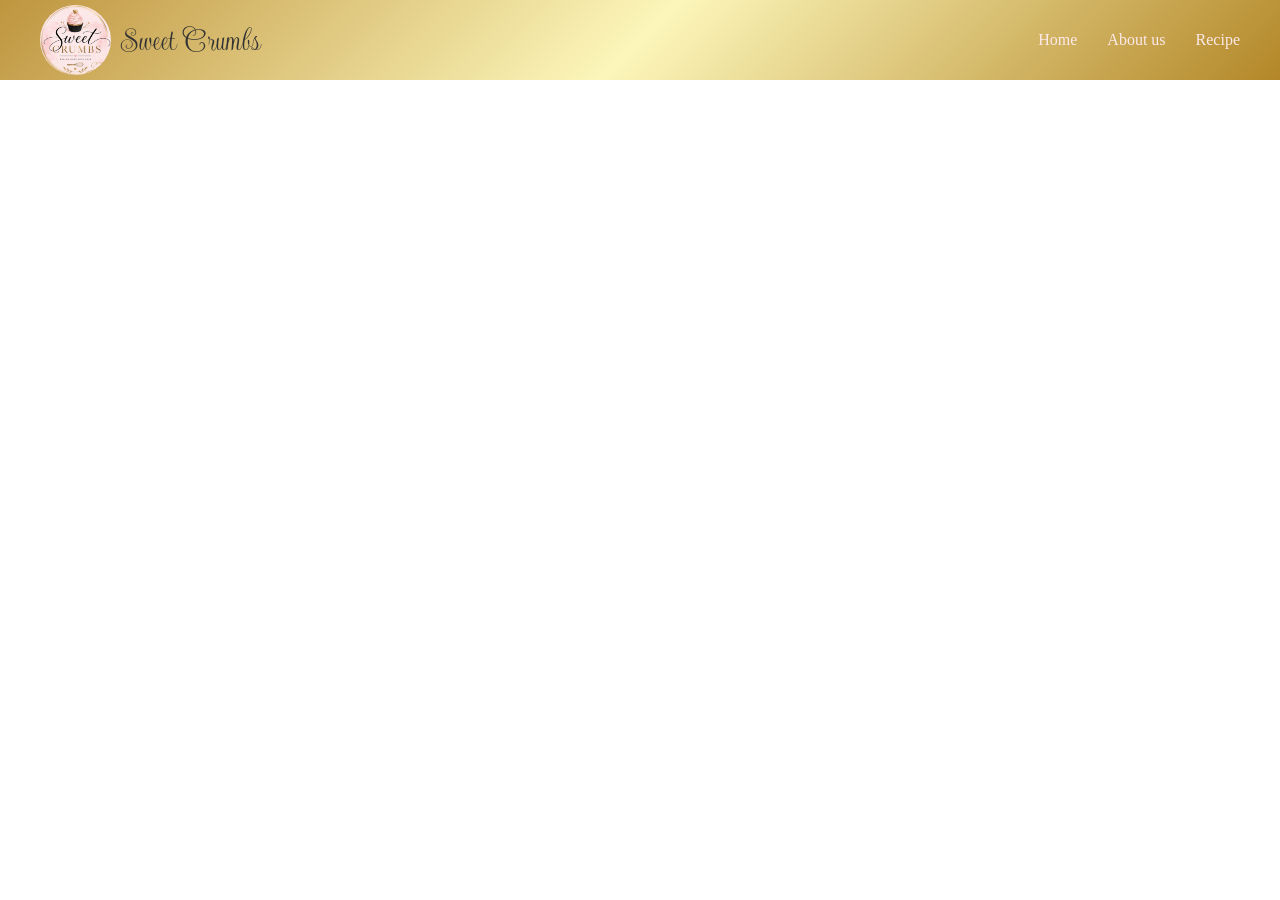
==== aboutus.html @ f9ceed4a "hamburger" ====
<!DOCTYPE html>
<html lang="en">
<head>
    <meta charset="UTF-8">
    <meta name="viewport" content="width=device-width, initial-scale=1.0">
    <link rel="stylesheet" href="aboutus.css">
    <title>About us</title>
    <link rel="preconnect" href="https://fonts.googleapis.com">
    <link rel="preconnect" href="https://fonts.gstatic.com" crossorigin>
    <link href="https://fonts.googleapis.com/css2?family=Updock&display=swap" rel="stylesheet">
    <link rel="preconnect" href="https://fonts.googleapis.com">
    <link rel="preconnect" href="https://fonts.gstatic.com" crossorigin>
    <link href="https://fonts.googleapis.com/css2?family=Handlee&display=swap" rel="stylesheet">
</head>
<body>
    <header class="header">
        <div class="logo-group">
            <img src="bilder/logo.jpg" alt="Logo" class="logo">
            <span class="logo-text">Sweet Crumbs</span>
        </div>
        <nav>
            <a href="index.html">Home</a>
            <a href="aboutus.html">About us</a>
            <a href="#">Recipe</a>
        </nav>
    </header>
</body>
</html>
---- aboutus.css ----
* {
    box-sizing: border-box;
    margin: 0;
    padding: 0;
}

.header {
    display: flex;
    justify-content: space-between;
    align-items: center;
    padding: 0 40px;
    height: 80px;
    background: linear-gradient(135deg, #BF953F, #FCF6BA, #B38728);
    position: sticky; top: 0; z-index: 100;
}

.logo-group {
    display: flex;
    align-items: center;
    gap: 10px;
}

.logo-text {
    font-size: 35px;
    color: #333;
    font-family: "Updock", cursive;
    font-weight: 400;
    font-style: normal;
}

.logo {
    height: 70px;
    width: auto;
    border-radius: 50%;
}

nav {
    display: flex;
    gap: 30px;
}

nav a {
    text-decoration: none;
    color: rgb(252, 233, 233);
    font-size: 1rem;
}

nav a:hover {
    color: rgb(252, 233, 233);
    text-decoration: underline;
}
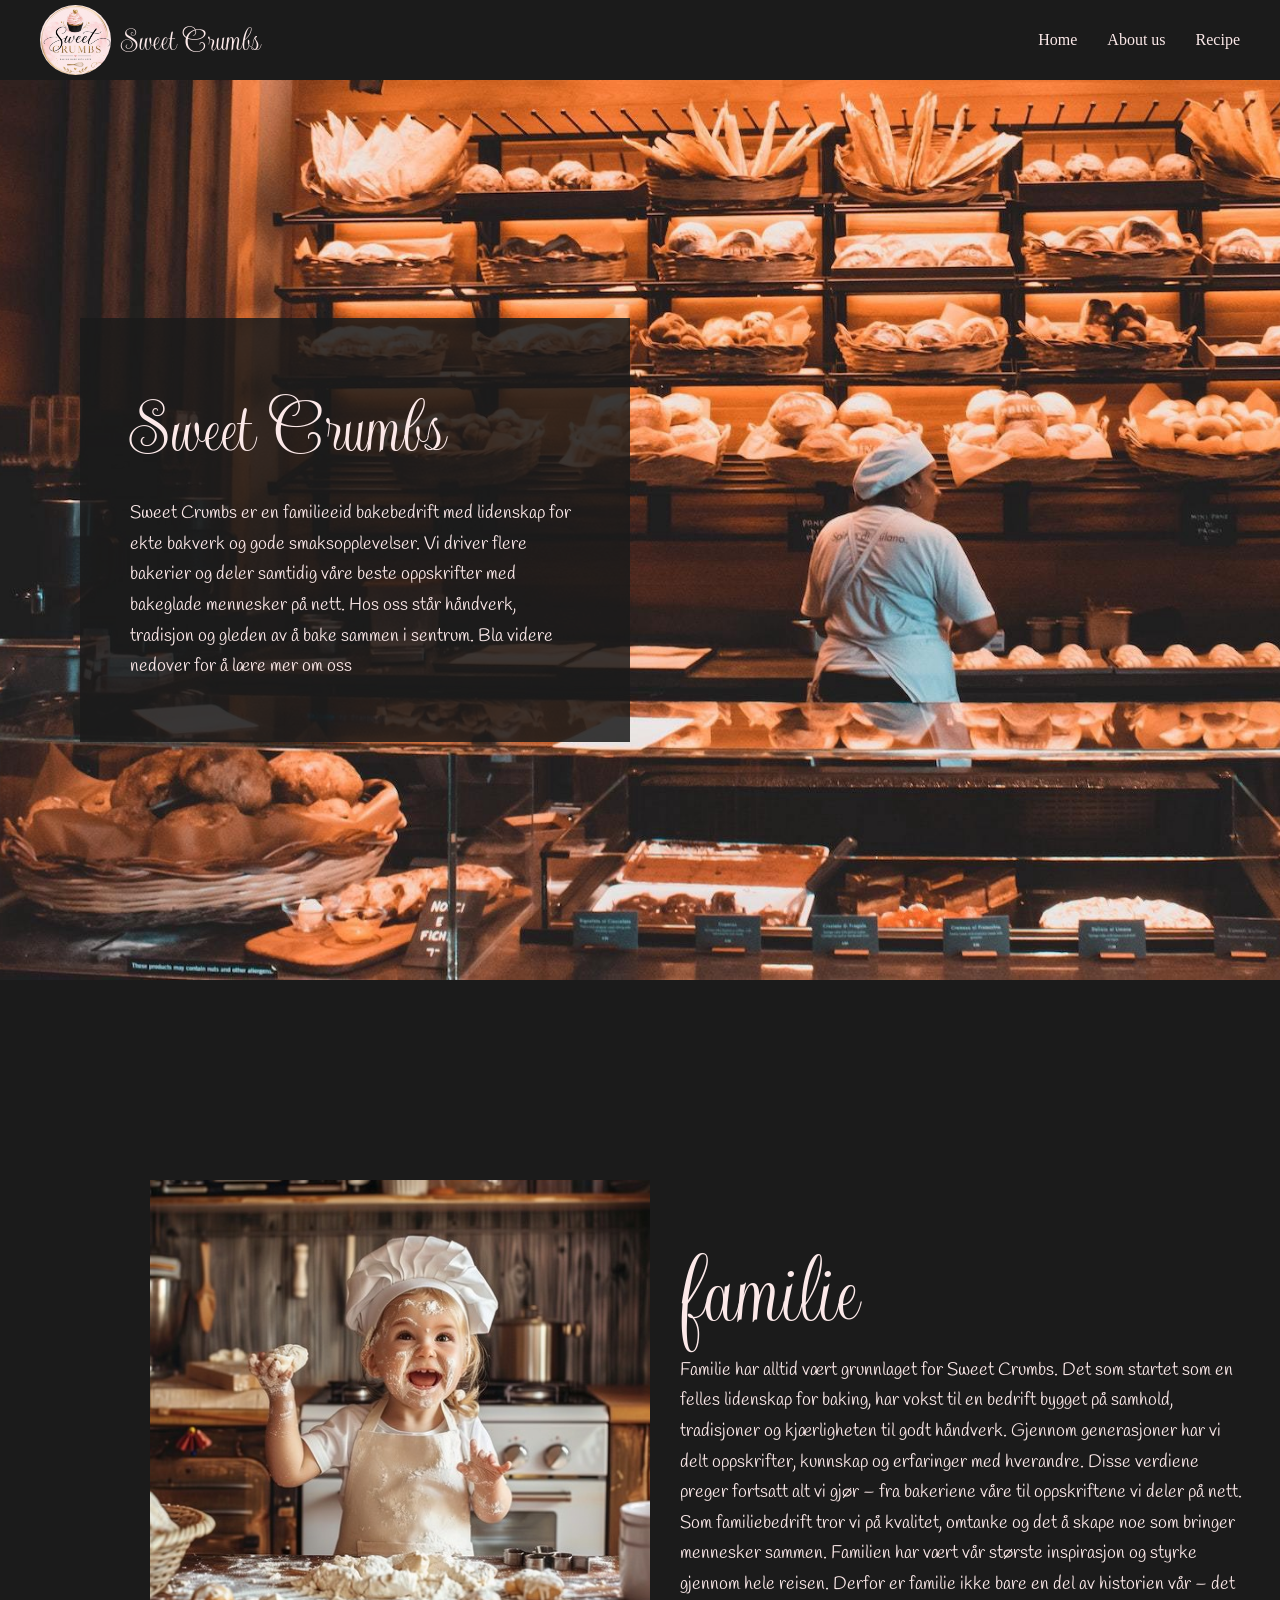
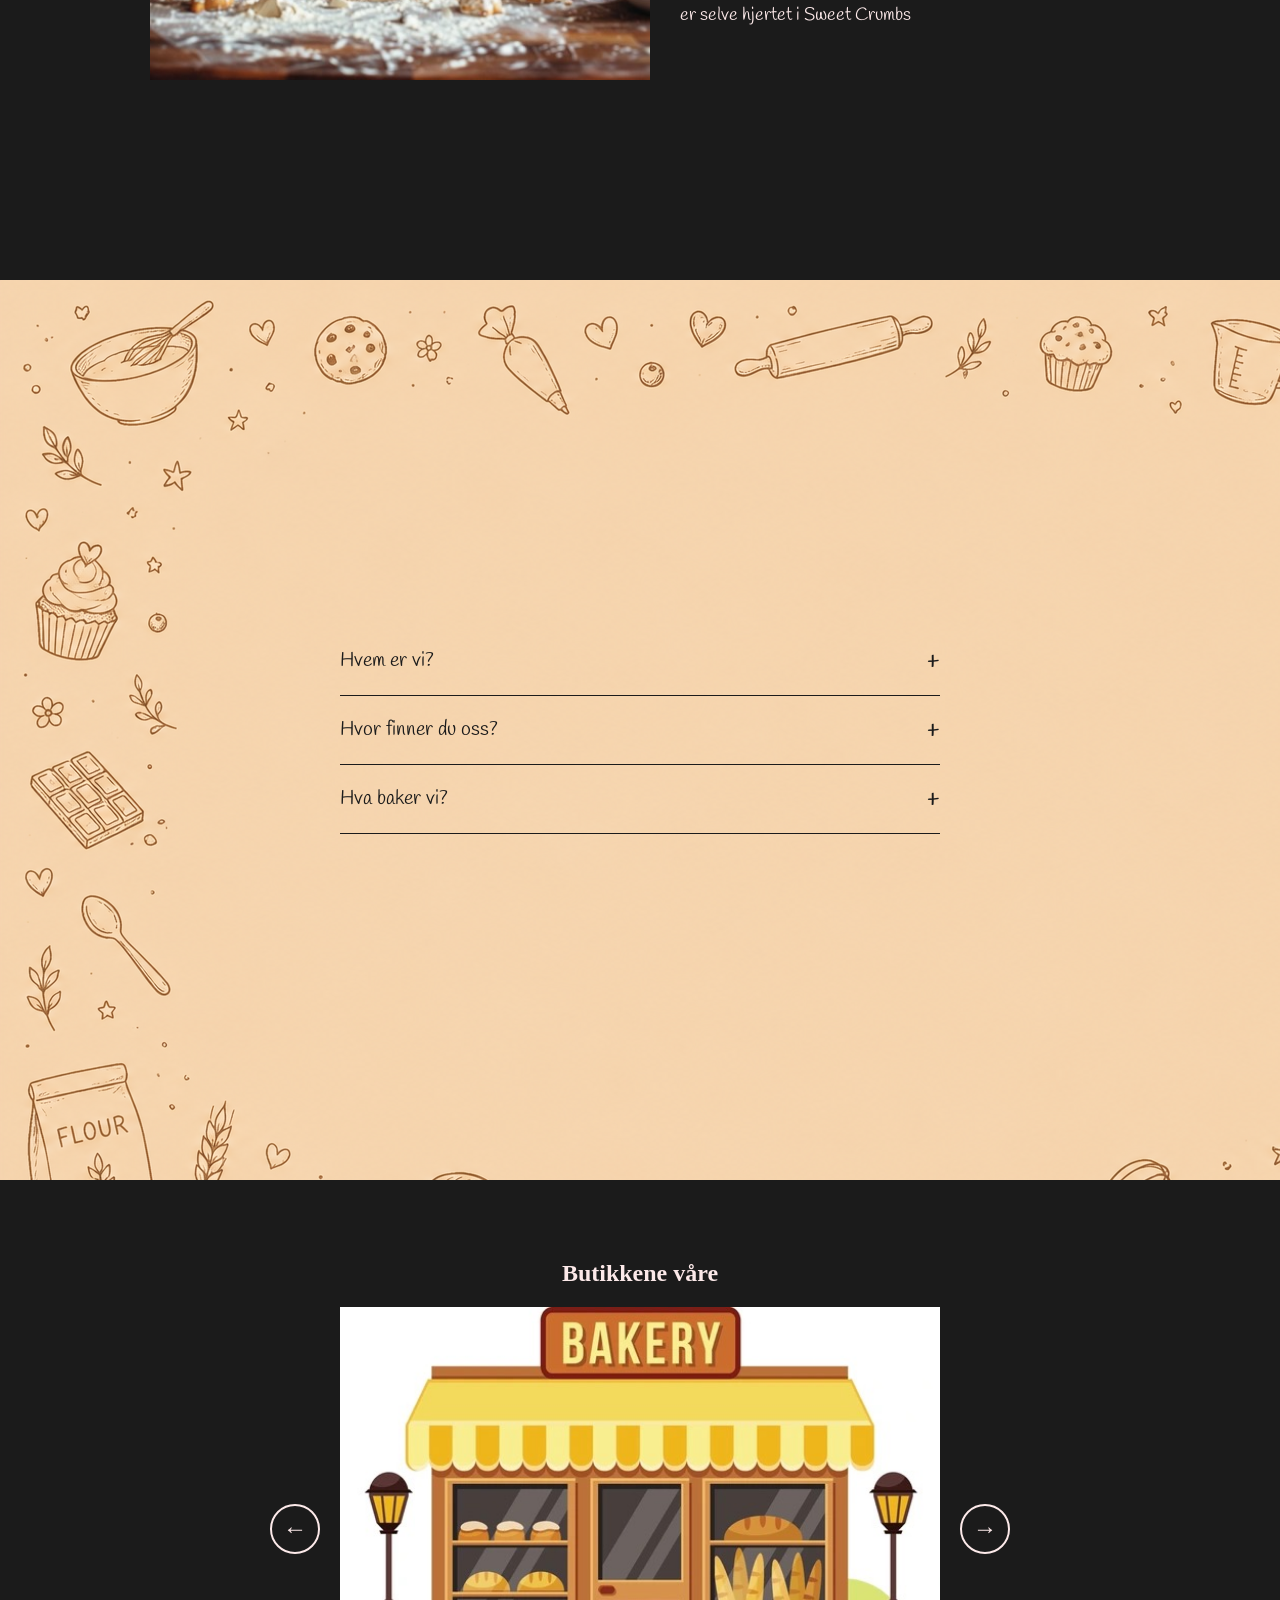
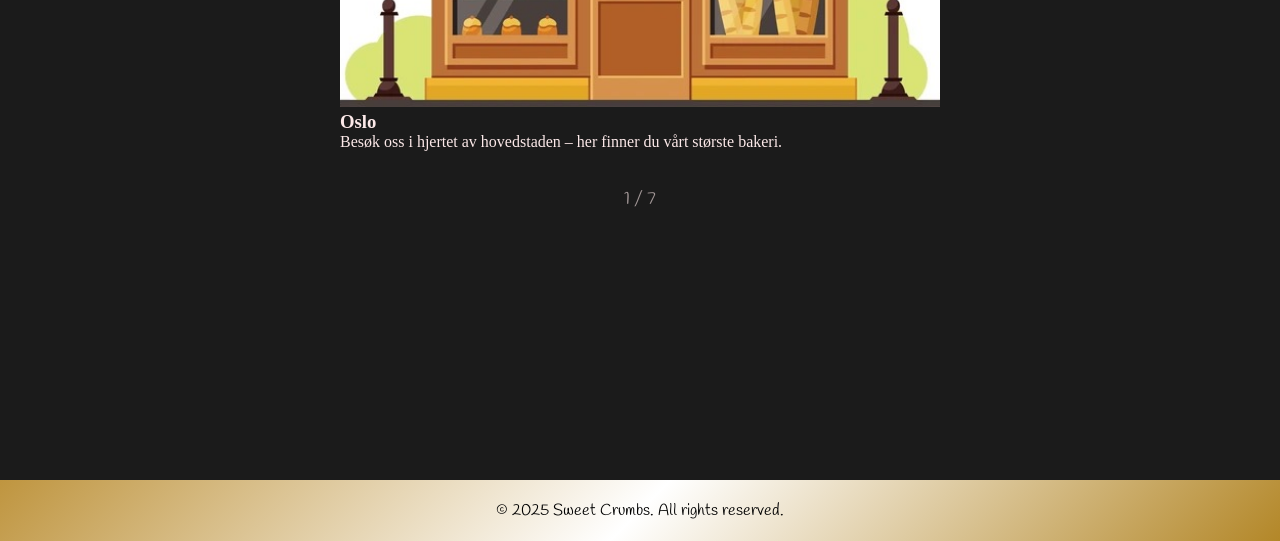
==== commit f0a77fca: "oi mye jeg har gjort ferdig hele nettsiden og har helt glemt å laste inn i mellomtiden, sorry" ====
--- a/aboutus.html
+++ b/aboutus.html
@@ -1,5 +1,6 @@
 <!DOCTYPE html>
 <html lang="en">
+
 <head>
     <meta charset="UTF-8">
     <meta name="viewport" content="width=device-width, initial-scale=1.0">
@@ -12,6 +13,7 @@
     <link rel="preconnect" href="https://fonts.gstatic.com" crossorigin>
     <link href="https://fonts.googleapis.com/css2?family=Handlee&display=swap" rel="stylesheet">
 </head>
+
 <body>
     <header class="header">
         <div class="logo-group">
@@ -21,8 +23,201 @@
         <nav>
             <a href="index.html">Home</a>
             <a href="aboutus.html">About us</a>
-            <a href="#">Recipe</a>
+            <a href="oppskrifter.html">Recipe</a>
         </nav>
     </header>
+
+    <section class="hero">
+        <div class="hero-tekst">
+            <h1>Sweet Crumbs</h1>
+            <p>Sweet Crumbs er en familieeid bakebedrift med lidenskap for ekte bakverk og gode smaksopplevelser. Vi
+                driver
+                flere bakerier og deler samtidig våre beste oppskrifter med bakeglade mennesker på nett. Hos oss står
+                håndverk, tradisjon og gleden av å bake sammen i sentrum. Bla videre nedover for å lære mer om oss</p>
+        </div>
+    </section>
+
+    <section class="forste">
+        <img class="forstimg" src="bilder/familie.jpg" alt="">
+        <div class="tekstfo">
+            <h1 class="fohe">familie</h1>
+            <p class="fote">Familie har alltid vært grunnlaget for Sweet Crumbs. Det som startet som en felles lidenskap
+                for baking,
+                har vokst til en bedrift bygget på samhold, tradisjoner og kjærligheten til godt håndverk.
+                Gjennom generasjoner har vi delt oppskrifter, kunnskap og erfaringer med hverandre. Disse verdiene
+                preger fortsatt alt vi gjør – fra bakeriene våre til oppskriftene vi deler på nett. Som familiebedrift
+                tror vi på kvalitet, omtanke og det å skape noe som bringer mennesker sammen.
+                Familien har vært vår største inspirasjon og styrke gjennom hele reisen. Derfor er familie ikke bare en
+                del av historien vår – det er selve hjertet i Sweet Crumbs</p>
+        </div>
+    </section>
+
+    <section class="andre">
+        <div class="accordion">
+            <div class="accordion-item">
+                <button class="accordion-btn">
+                    Hvem er vi? <span class="ikon">+</span>
+                </button>
+                <div class="accordion-innhold">
+                    <p>Sweet Crumbs er en familieeid bakebedrift som brenner for å skape gode smaksopplevelser gjennom
+                        kvalitetsbakverk og inspirerende oppskrifter. Med flere bakerier og en aktiv tilstedeværelse på
+                        nett ønsker vi å gjøre baking tilgjengelig og gøy for alle.
+                        Vi kombinerer tradisjonelle bakeverdier med nye ideer og legger stor vekt på kvalitet, håndverk
+                        og gode råvarer. Enten du besøker et av våre bakerier eller prøver en av oppskriftene våre
+                        hjemme, er målet vårt det samme – å spre bakeglede og bringe mennesker sammen gjennom noe godt.
+                    </p>
+                </div>
+            </div>
+
+            <div class="accordion-item">
+                <button class="accordion-btn">
+                    Hvor finner du oss? <span class="ikon">+</span>
+                </button>
+                <div class="accordion-innhold">
+                    <p>Sweet Crumbs er tilgjengelig både fysisk og digitalt. Vi har bakerier flere steder i Norge, hvor
+                        vi hver dag tilbyr ferske bakverk laget med omtanke og kvalitetsråvarer. For deg som elsker å
+                        bake hjemme, deler vi også et bredt utvalg av oppskrifter på nett. Enten du besøker et av våre
+                        bakerier eller følger oppskriftene våre hjemme på kjøkkenet, er vi alltid bare noen få klikk
+                        eller et kort besøk unna.</p>
+                </div>
+            </div>
+
+            <div class="accordion-item">
+                <button class="accordion-btn">
+                    Hva baker vi? <span class="ikon">+</span>
+                </button>
+                <div class="accordion-innhold">
+                    <p>Vi baker alt fra bursdagskaker og dåpskaker til smakfulle hverdagskaker og små søte fristelser
+                        som passer til enhver anledning. Utvalget vårt er variert, og vi legger stor vekt på å tilby noe
+                        for både store feiringer og de små øyeblikkene i hverdagen.
+                        Hos oss handler baking om mer enn bare smak – det handler om glede, tradisjon og å skape noe som
+                        kan deles med andre. Derfor lager vi kaker som både ser gode ut og smaker enda bedre, alltid med
+                        fokus på kvalitet og gode råvarer. Uansett anledning finner du noe hos oss som passer perfekt
+                        til bordet ditt.</p>
+                </div>
+            </div>
+        </div>
+    </section>
+
+    <section class="tredje">
+        <h1>Butikkene våre</h1>
+        <div class="karusell">
+            <button class="pil venstre" id="forrige">←</button>
+
+            <div class="karusell-vindu">
+                <div class="karusell-spor">
+
+                    <div class="karusell-kort">
+                        <img src="bilder/butikkene/b1.jpg" alt="Oslo">
+                        <div class="karusell-tekst">
+                            <h3>Oslo</h3>
+                            <p>Besøk oss i hjertet av hovedstaden – her finner du vårt største bakeri.</p>
+                        </div>
+                    </div>
+
+                    <div class="karusell-kort">
+                        <img src="bilder/butikkene/b2.jpg" alt="Stavanger">
+                        <div class="karusell-tekst">
+                            <h3>Stavanger</h3>
+                            <p>Midt i oljebyen finner du oss med nybakte varer hver morgen.</p>
+                        </div>
+                    </div>
+
+                    <div class="karusell-kort">
+                        <img src="bilder/butikkene/b3.jpg" alt="Bergen">
+                        <div class="karusell-tekst">
+                            <h3>Bergen</h3>
+                            <p>Mellom fjordene og Bryggen – kom innom for en kopp kaffe og noe søtt.</p>
+                        </div>
+                    </div>
+
+                    <div class="karusell-kort">
+                        <img src="bilder/butikkene/b4.jpg" alt="Trondheim">
+                        <div class="karusell-tekst">
+                            <h3>Trondheim</h3>
+                            <p>Studentbyen med smak – vi holder til nær Nidarosdomen.</p>
+                        </div>
+                    </div>
+
+                    <div class="karusell-kort">
+                        <img src="bilder/butikkene/b5.jpg" alt="Tromsø">
+                        <div class="karusell-tekst">
+                            <h3>Tromsø</h3>
+                            <p>Langt mot nord, men alltid varmt hos oss – friske kaker hver dag.</p>
+                        </div>
+                    </div>
+
+                    <div class="karusell-kort">
+                        <img src="bilder/butikkene/b6.jpg" alt="Kristiansand">
+                        <div class="karusell-tekst">
+                            <h3>Kristiansand</h3>
+                            <p>Sørlandets perle – nyt et stykke kake med utsikt mot sjøen.</p>
+                        </div>
+                    </div>
+
+                    <div class="karusell-kort">
+                        <img src="bilder/butikkene/b7.jpg" alt="Drammen">
+                        <div class="karusell-tekst">
+                            <h3>Drammen</h3>
+                            <p>Vår nyeste lokasjon – stikk innom og opplev Sweet Crumbs i Drammen.</p>
+                        </div>
+                    </div>
+
+                </div>
+            </div>
+
+            <button class="pil høyre" id="neste">→</button>
+        </div>
+
+        <div class="karusell-teller">
+            <span id="nåværende-tall">1</span> / <span id="total-tall">7</span>
+        </div>
+    </section>
+
+    <footer class="footer">
+  <p>© 2025 Sweet Crumbs. All rights reserved.</p>
+</footer>
+
+
+    <script>
+        document.querySelectorAll('.accordion-btn').forEach(btn => {
+            btn.addEventListener('click', () => {
+                const innhold = btn.nextElementSibling;
+                const erApen = btn.classList.contains('aktiv');
+
+                document.querySelectorAll('.accordion-btn').forEach(b => {
+                    b.classList.remove('aktiv');
+                    b.nextElementSibling.style.maxHeight = null;
+                });
+
+                if (!erApen) {
+                    btn.classList.add('aktiv');
+                    innhold.style.maxHeight = innhold.scrollHeight + 'px';
+                }
+            });
+        });
+
+        const spor = document.querySelector('.karusell-spor');
+        const antallBilder = document.querySelectorAll('.karusell-kort').length;
+        const nåværendeTall = document.getElementById('nåværende-tall');
+        let nåværende = 0;
+
+        function gåTil(index) {
+            nåværende = index;
+            spor.style.transform = `translateX(-${nåværende * 600}px)`;
+            nåværendeTall.textContent = nåværende + 1;
+        }
+
+        document.getElementById('neste').addEventListener('click', () => {
+            const ny = (nåværende + 1) % antallBilder;
+            gåTil(ny);
+        });
+
+        document.getElementById('forrige').addEventListener('click', () => {
+            const ny = (nåværende - 1 + antallBilder) % antallBilder;
+            gåTil(ny);
+        });
+    </script>
 </body>
+
 </html>
--- a/aboutus.css
+++ b/aboutus.css
@@ -10,8 +10,7 @@
     align-items: center;
     padding: 0 40px;
     height: 80px;
-    background: linear-gradient(135deg, #BF953F, #FCF6BA, #B38728);
-    position: sticky; top: 0; z-index: 100;
+    background-color: rgb(27, 27, 27);
 }
 
 .logo-group {
@@ -22,7 +21,7 @@
 
 .logo-text {
     font-size: 35px;
-    color: #333;
+    color: rgb(252, 233, 233);
     font-family: "Updock", cursive;
     font-weight: 400;
     font-style: normal;
@@ -48,4 +47,365 @@
 nav a:hover {
     color: rgb(252, 233, 233);
     text-decoration: underline;
+}
+
+.hero {
+    height: 100vh;
+    background-image: url(bilder/auhero.jpg);
+    background-size: cover;
+    background-position: center;
+    display: flex;
+    align-items: center;
+}
+
+.hero-tekst {
+    color: rgb(252, 233, 233);
+    background-color: rgba(27, 27, 27, 0.85);
+    padding: 60px 50px;
+    max-width: 550px;
+    margin-left: 80px;
+}
+
+.hero-tekst h1 {
+    font-family: "Updock", cursive;
+    font-size: 80px;
+    font-weight: 400;
+    margin-bottom: 20px;
+}
+
+.hero-tekst p {
+    font-family: "Handlee", cursive;
+    font-size: 18px;
+    line-height: 1.7;
+    max-width: 100%;
+}
+
+.forste {
+    height: 100vh;
+    background-color: rgb(27, 27, 27);
+    display: flex;
+    justify-content: center;
+    align-items: center;
+}
+
+.forstimg {
+    height: 500px;
+    display: flex;
+    justify-content: center;
+    align-self: center;
+    margin-left: 150px;
+}
+
+.tekstfo {
+    display: flex;
+    flex-direction: column;
+    justify-content: center;
+    align-self: center;
+    color: rgb(252, 233, 233);
+    padding: 30px;
+}
+
+.fohe {
+    font-family: "Updock", cursive;
+    font-weight: 400;
+    font-style: normal;
+    font-size: 100px;
+}
+
+.fote {
+    font-family: "Handlee", cursive;
+    font-size: 18px;
+    line-height: 1.7;
+    max-width: 100%;
+}
+
+.andre {
+    height: 100vh;
+    background-image: url(bilder/boarder.png);
+    display: flex;
+    align-items: center;
+}
+
+.accordion {
+    max-width: 600px;
+    margin: 60px auto;
+}
+
+.accordion-item {
+    border-bottom: 1px solid rgb(27, 27, 27);
+}
+
+.accordion-btn {
+    width: 100%;
+    background: none;
+    border: none;
+    color: rgb(27, 27, 27);
+    font-family: "Handlee", cursive;
+    font-size: 20px;
+    padding: 20px 0;
+    display: flex;
+    justify-content: space-between;
+    align-items: center;
+    text-align: left;
+}
+
+.ikon {
+    font-size: 28px;
+    transition: transform 0.3s ease;
+    line-height: 1;
+}
+
+.accordion-btn.aktiv .ikon {
+    transform: rotate(45deg);
+}
+
+.accordion-innhold {
+    max-height: 0;
+    overflow: hidden;
+    transition: max-height 0.3s ease;
+}
+
+.accordion-innhold p {
+    padding: 0 0 20px 0;
+    padding-left: 0;
+    font-family: "Handlee", cursive;
+    font-size: 17px;
+    line-height: 1.7;
+    color: rgba(27, 27, 27, 0.75);
+}
+
+.tredje {
+    height: 100vh;
+    background-color: rgb(27, 27, 27);
+    padding: 80px 40px;
+    display: flex;
+    flex-direction: column;
+    align-items: center;
+    gap: 20px;
+    color: rgb(252, 233, 233);
+}
+
+.karusell {
+    display: flex;
+    align-items: center;
+    gap: 20px;
+}
+
+.karusell-vindu {
+    width: 600px;
+    overflow: hidden;
+}
+
+.karusell-spor {
+    display: flex;
+    transition: transform 0.4s ease;
+}
+
+.karusell-spor img {
+    width: 600px;
+    height: 400px;
+    object-fit: cover;
+    flex-shrink: 0;
+}
+
+.pil {
+    background: none;
+    border: 2px solid rgb(252, 233, 233);
+    color: rgb(252, 233, 233);
+    font-size: 24px;
+    width: 50px;
+    height: 50px;
+    border-radius: 50%;
+    cursor: pointer;
+    transition: background 0.2s;
+}
+
+.pil:hover {
+    background-color: #bf3f72;
+    border-color: #bf3f70;
+}
+
+.karusell-teller {
+    margin-top: 16px;
+    font-family: "Handlee", cursive;
+    font-size: 18px;
+    color: rgba(252, 233, 233, 0.6);
+}
+
+.footer {
+  background: linear-gradient(135deg, #BF953F, #ffffff, #B38728);
+  text-align: center;
+  padding: 20px;
+  font-family: "Handlee", cursive;
+  font-size: 16px;
+}
+
+@media (max-width: 1024px) {
+  .hero-tekst {
+    margin-left: 40px;
+    max-width: 450px;
+  }
+
+  .hero-tekst h1 {
+    font-size: 60px;
+  }
+
+  .forstimg {
+    height: 380px;
+    margin-left: 40px;
+  }
+
+  .fohe {
+    font-size: 70px;
+  }
+
+  .karusell-vindu {
+    width: 450px;
+  }
+
+  .karusell-spor img,
+  .karusell-kort {
+    width: 450px;
+  }
+
+  .tredje h1 {
+    font-size: 60px;
+  }
+}
+
+@media (max-width: 768px) {
+  .header {
+    padding: 0 20px;
+    flex-wrap: wrap;
+    height: auto;
+    padding: 15px 20px;
+    gap: 10px;
+  }
+
+  .logo-text {
+    font-size: 26px;
+  }
+
+  nav {
+    gap: 15px;
+  }
+
+  .hero {
+    align-items: flex-end;
+  }
+
+  .hero-tekst {
+    margin-left: 0;
+    max-width: 100%;
+    padding: 30px 20px;
+  }
+
+  .hero-tekst h1 {
+    font-size: 50px;
+  }
+
+  .hero-tekst p {
+    font-size: 16px;
+  }
+
+  .forste {
+    flex-direction: column;
+    height: auto;
+    padding: 60px 20px;
+    gap: 30px;
+  }
+
+  .forstimg {
+    height: 280px;
+    margin-left: 0;
+    width: 100%;
+    object-fit: cover;
+  }
+
+  .tekstfo {
+    padding: 0 20px;
+  }
+
+  .fohe {
+    font-size: 60px;
+  }
+
+  .fote {
+    font-size: 16px;
+  }
+
+  .andre {
+    height: auto;
+    padding: 60px 20px;
+  }
+
+  .accordion {
+    margin: 0 auto;
+    width: 100%;
+    max-width: 100%;
+    padding: 0 10px;
+  }
+
+  .accordion-btn {
+    font-size: 18px;
+  }
+
+  .tredje {
+    height: auto;
+    padding: 60px 20px;
+  }
+
+  .tredje h1 {
+    font-size: 50px;
+  }
+
+  .karusell-vindu {
+    width: 300px;
+  }
+
+  .karusell-kort {
+    width: 300px;
+  }
+
+  .karusell-kort img {
+    width: 300px;
+    height: 220px;
+  }
+
+  .pil {
+    width: 38px;
+    height: 38px;
+    font-size: 18px;
+  }
+}
+
+@media (max-width: 480px) {
+  .logo-text {
+    font-size: 22px;
+  }
+
+  nav a {
+    font-size: 0.85rem;
+  }
+
+  .hero-tekst h1 {
+    font-size: 40px;
+  }
+
+  .fohe {
+    font-size: 48px;
+  }
+
+  .karusell-vindu {
+    width: 240px;
+  }
+
+  .karusell-kort {
+    width: 240px;
+  }
+
+  .karusell-kort img {
+    width: 240px;
+    height: 180px;
+  }
 }
